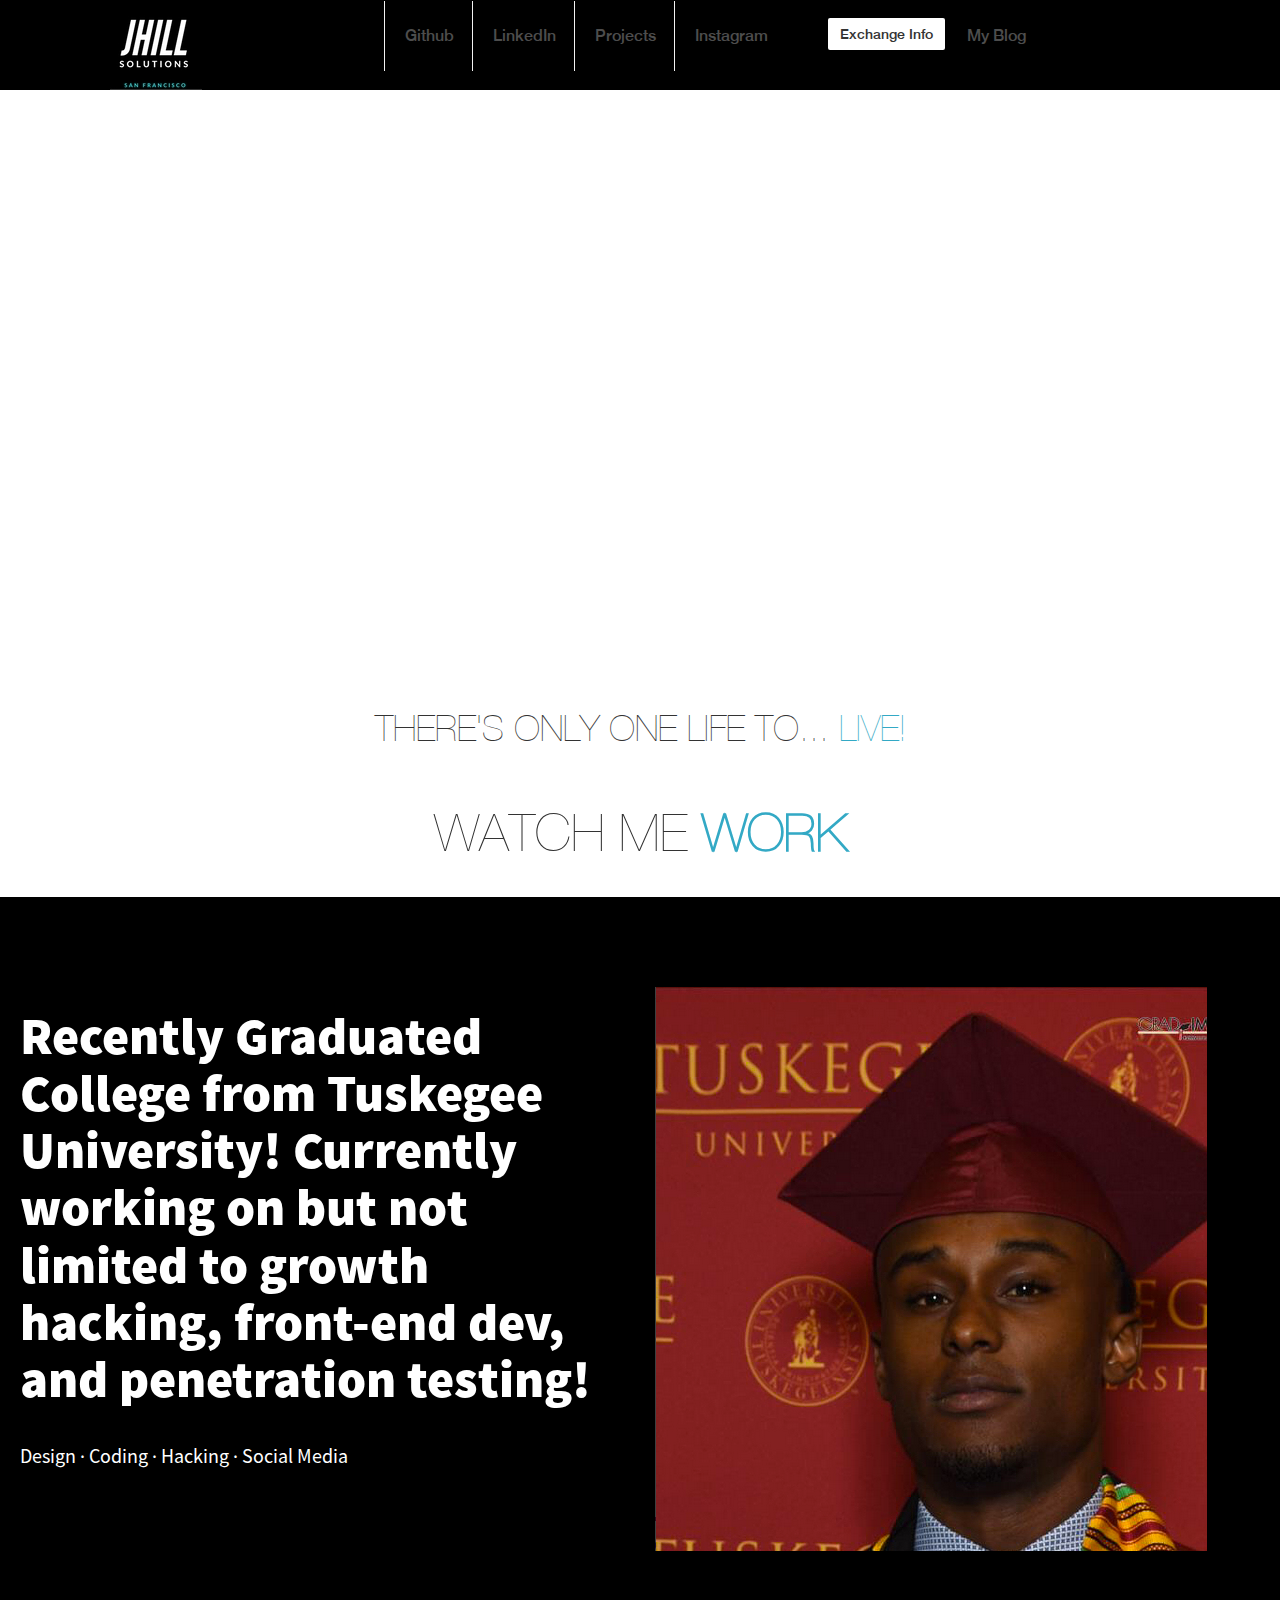
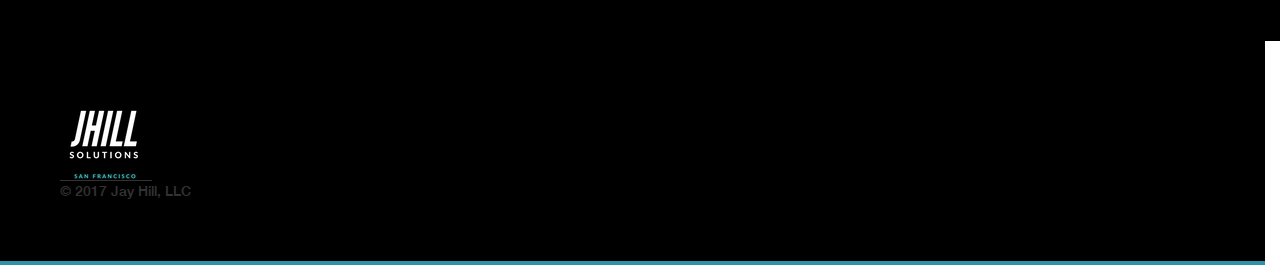
==== index.html @ ee1f648c "Jayhill portfolio" ====
<html>

<head>
    <title>Jay Hills Solutions</title>
    <meta name="viewport" content="width=device-width, initial-scale=1.0">
    
<link rel="stylesheet" href="https://maxcdn.bootstrapcdn.com/bootstrap/3.3.7/css/bootstrap.min.css">
<link rel="stylesheet" href="assets/css/bootstrap.min.css"/>
<link href="https://maxcdn.bootstrapcdn.com/font-awesome/4.7.0/css/font-awesome.min.css" rel="stylesheet">
<link rel="stylesheet" href="assets/css/style.css"/>
<link rel="stylesheet" href="assets/css/work.css"/>
<link rel="stylesheet" href="assets/css/medicss"/>
</head>
<body>
<div class="container-fluid">
    <div class="row header" style="background-color: #000000">
        <div class="col-lg-3 col-md-2 col-sm-2 col-xs-6 logo">

        <img src="assets/images/header_logo.png"/>

    </div>
    <div class="col-lg-9 col-md-10 col-sm-10 col-xs-6 navigation no-pad-left no-pad-right">
        <nav class="navbar HelveticaMed font-16" role="navigation">
            <div class="navbar-header">
                <button type="button" class="navbar-toggle" data-toggle="collapse" data-target="#header-menu">
                    <span class="sr-only">Toggle navigation</span>
                    <span class="icon-bar"></span>
                    <span class="icon-bar"></span>
                    <span class="icon-bar"></span>
                </button>
            </div>
            <div class="collapse navbar-collapse" style="background-color: #000" id="header-menu">
                <ul class="nav navbar-nav ">
                    <li><a href="https://github.com/jayhill365">Github</a></li>
                    <li><a href="https://www.linkedin.com/in/jay-hill-4b1714117/">LinkedIn</a></li>
                    <li><a href="https://medium.com/@_jayhill">Projects</a></li>
                    <li><a href="https://instagram.com/__jayhill">Instagram</a></li>
                    
                    
                    <li class="no-border  margin-left-40"><button class="btn blue-btn black white-background qet_quote"
                                data-toggle="modal" data-target="#letsTalk">Exchange Info
                        </button></li>
                    <li class="no-border">
                        <a href="https://medium.com/@_jayhill" target="_blank" class="black-text">
                            My Blog</a></li>
                </ul>
            </div>
        </nav>
    </div>

</div>
<div id="letsTalk" class="modal fade" role="dialog">
    <div class="modal-dialog" >

        <div class="modal-content">
            <div class="modal-header">
                <button type="button" class="close" data-dismiss="modal">&times;</button>
                <h4 class="modal-title">&nbsp;</h4>
            </div>
            <div class="modal-body text-center black">
                <h1>Lets Talk</h1>
                <p>Hit My Line</p>
                <p>
                    <span>Call us at: 909: 835-7125 </span>
                    <span> Email: Jaytothehill@icloud.com</span>
                </p>
                <div class=" black-background form-section">
                    <h1 class="blue-text text-center">Anything is Possible.<br>
                        Let's work together.
                    </h1>

                    <form class="text-left HelveticaMed" method="post" action="http://onewsolutions.com/send_form_email.php">
                        <div class="form-group">
                            <label class="">Your Name</label>
                            <input type="text"
                                   name="name"
                                   required="required"
                                   id="name"
                                   class="form-control custom-input"/>
                        </div>
                        <div class="form-group">
                            <label class="">Company Name</label>
                            <input type="text"
                                   name="company_name"
                                   id="company_name"
                                   required="required"
                                   class="form-control custom-input"/>
                        </div>
                        <div class="form-group">
                            <label class="">Title</label>
                            <input type="text"
                                   name="title"
                                   id="title"
                                   class="form-control custom-input"/>
                        </div>
                        <div class="form-group">
                            <label class="">Email Address</label>
                            <input type="text"
                                   name="email"
                                   id="email"
                                   required="required"
                                   class="form-control custom-input"/>
                        </div>
                        <div class="form-group">
                            <label class="">Phone Number</label>
                            <input type="text"
                                   name="phone_number"
                                   id="phone_number"
                                   class="form-control custom-input"/>
                        </div>
                        <p>What services are you interested in?* <span class="blue-text">Select all that apply</span></p>

                        <div class="form-group">
                            <div class="col-sm-6 no-pad-left ">
                                <div class="checkbox blue-text">
                                    <label class="">
                                        <input type="checkbox"
                                               name="service_type[]"
                                               value="Penetration Testing"
                                        > Strategy/Consulting </label>
                                </div>
                                <div class="checkbox blue-text">
                                    <label class="">
                                        <input type="checkbox"
                                               name="service_type[]"
                                               value="Software Development"> Growth hacking </label>
                                </div>
                                <div class="checkbox blue-text">
                                    <label class="">
                                        <input type="checkbox"
                                               value="Ecommerce"
                                               name="service_type[]"> Social Media </label>
                                </div>
                                <div class="checkbox blue-text">
                                    <label class="">
                                        <input type="checkbox"
                                               value="UI/UX"
                                               name="service_type[]">
                                        UI/UX </label>
                                </div>
                            </div>
                            <div class="col-sm-6 no-pad-left">
                                <div class="checkbox blue-text">
                                    <label class="">
                                        <input type="checkbox" name="service_type[]" value="Website"> Website Design </label>
                                </div>
                                <div class="checkbox blue-text">
                                    <label class="">
                                        <input type="checkbox" name="service_type[]" value="Mobile Applications"> Marketing/SEO </label>
                                </div>
                                <div class="checkbox blue-text">
                                    <label class="">
                                        <input type="checkbox" name="service_type[]" value="Marketing/SEO"> Marketing/SEO </label>


                                <!--                    <div class="dropdown">-->
                                <!--                        <button class="btn custom-dropdown white-background" type="button" data-toggle="dropdown">-->
                                <!---->
                                <!--                            <span class="caret"></span>-->
                                <!--                        </button>-->
                                <!--                        <ul class="dropdown-menu full-width">-->
                                <!--                            <li><a href="#">10000 – 20,000</a></li>-->
                                <!--                            <li><a href="#">21000 – 40000 </a></li>-->
                                <!--                            <li><a href="#">41000 – 60000</a></li>-->
                                <!--                            <li><a href="#">61000 – 80000</a></li>-->
                                <!--                            <li><a href="#">81000 – 100000 </a></li>-->
                                <!--                            <li><a href="#">100000+ </a></li>-->
                                <!--                        </ul>-->
                                <!--                    </div>-->


                            </div>

                                <!--                    <div class="dropdown">-->
                                <!--                        <button class="btn custom-dropdown white-background" type="button" data-toggle="dropdown">-->
                                <!---->
                                <!--                            <span class="caret"></span>-->
                                <!--                        </button>-->
                                <!--                        <ul class="dropdown-menu full-width">-->
                                <!--                            <li><a href="#">Referral </a></li>-->
                                <!--                            <li><a href="#">Online </a></li>-->
                                <!--                            <li><a href="#">Press</a></li>-->
                                <!--                            <li><a href="#">Network</a></li>-->
                                <!--                            <li><a href="#">Brand Ambassadors</a></li>-->
                                <!---->
                                <!--                        </ul>-->
                                <!--                    </div>-->
                                <!--                    <img src="assets/images/dropdown.png"/>-->
                                <select class="form-control custom-input" name="how">
                                    <option>Referral</option>
                                    <option>Online</option>
                                    <option>Press</option>
                                    <option>Network</option>
                                    <option>Brand Ambassadors</option>

                                </select>

                            </div>
                            <!--                                <div class="col-sm-6">-->
                            <!--                                    <input type="submit" class="btn blue-email-button top-space" value="GET STARTED"/>-->
                            <!--                                </div>-->
                        </div>
                        <div class="form-group">
                            <label>About Your Project</label>
                            <p class="blue-text">
                                Describe the project, requirements, onjectives or special features
                            </p>
                            <textarea class="form-control custom-input"
                                      id="description"
                                      rows="5" name="description"></textarea>
                        </div>
                        <br>
                        <br>
                        <div class="form-group text-center">
                            <input type="submit" class="btn blue-email-button" value="SEND IT TO US"/>
                        </div>
                    </form>

                    <!--                        <br>-->
                    <!--                        <br>-->
                    <!--                        <div class="form-group text-center">-->
                    <!--                            <button class="btn blue-email-button">SEND IT TO US</button>-->
                    <!--                        </div>-->
                </div>
            </div>

        </div>
    </div>
</div>    <div class="row header-image">
        <video id="header-video"  autoplay  style="">
            <source src="assets/header_video.mp4" type="video/mp4">
            <source src="mov_bbb.html" type="video/ogg">
            Your browser does not support HTML5 video.
        </video>
    </div>
    <input type="hidden" id="page" value="Home">


    </div>
    <!--    <input type="hidden" id="page" value="Home">-->
    <div style="background-color: #000 class="row get-to-know">
        <h1 class="text-center helvetica text-uppercase">There's Only One Life to... <span class="blue-text">Live!</span></h1>
       

    </div>
    <div class="row from-the-work">
        <h1 class="text-center text-uppercase">Watch Me <span class="blue-text">Work</span></h1>
    </div>
    <div class="row black bottom-section">
        <div class="col-sm-6">
            
            <h1>
                Recently Graduated College from Tuskegee University! Currently working on but not limited to growth hacking, front-end dev, and penetration testing!
                
            </h1>
            <p>
                Design &middot; Coding &middot; Hacking &middot; Social Media
            </p>
           
        </div>
        <div class="col-sm-6">
            <img src="assets/images/bottom-side.png"/>
        </div>

    </div>
    <div id="newsLetter" class="modal fade" role="dialog">
        <div class="modal-dialog">

            <div class="modal-content">
                <!--                <div class="modal-header">-->
                <!--                    <button type="button" class="close" data-dismiss="modal">&times;</button>-->
                <!--                    <h4 class="modal-title">&nbsp;</h4>-->
                <!--                </div>-->
                <div class="modal-body text-center ">
                    <button type="button" class="close custom-close" data-dismiss="modal">&times;</button>
                    <form method="POST" action="#">
                        <img src="assets/images/logo-icon.png"/>
                        <h4 class="">
                            Subscribe to get One World’s e-newsletter every month for more News & Updates.
                        </h4>
                        <div class="form-group">
                            <input type="text"
                                   class="form-control"
                                   name="name"
                                   id="name"
                                   placeholder="Full Name"/>
                        </div>
                        <div class="form-group">
                            <input type="email"
                                   required="required"
                                   class="form-control"
                                   name="email"
                                   id="email"
                                   placeholder="Email Address"/>
                        </div>
                        <div class="form-group">
                            <input type="text"
                                   name="city"
                                   id="city"
                                   class="form-control"
                                   placeholder="City"/>
                        </div>
                        <div class="form-group">
                            <div class="col-sm-6 no-pad-left">
                                <select class="form-control" name="state" id="state">
                                    <option selected disabled>State</option>
                                    <option>Alabama</option>
                                    <option> Alaska</option>
                                    <option>Arizona</option>
                                    <option> Arkansas</option>
                                    <option>California</option>
                                    <option>Colorado</option>
                                    <option> Connecticut</option>
                                    <option> Delaware</option>
                                    <option> Florida</option>
                                    <option> Georgia</option>
                                    <option> Hawaii</option>
                                    <option>Idaho</option>
                                    <option>Illinois</option>
                                    <option>Indiana</option>
                                    <option>Iowa</option>
                                    <option>Kansas</option>
                                    <option>Kentucky</option>
                                    <option>Louisiana</option>
                                    <option>Maine</option>
                                    <option>Maryland</option>
                                    <option>Massachusetts</option>
                                    <option>Michigan</option>
                                    <option>Minnesota</option>
                                    <option>Mississippi</option>
                                    <option>Missouri</option>
                                    <option> Montana</option>
                                    <option> Nebraska</option>
                                    <option> Nevada</option>
                                    <option>New Hampshire</option>
                                    <option>New Jersey</option>
                                    <option>New Mexico</option>
                                    <option>New York</option>
                                    <option> North Carolina</option>
                                    <option>North Dakota</option>
                                    <option>Ohio</option>
                                    <option>Oklahoma</option>
                                    <option>Oregon</option>
                                    <option>Pennsylvania</option>
                                    <option>Rhode Island</option>
                                    <option>South Carolina</option>
                                    <option>South Dakota</option>
                                    <option>Tennessee</option>
                                    <option>Texas</option>
                                    <option>Utah</option>
                                    <option>Vermont</option>
                                    <option>Virginia</option>
                                    <option>Washington</option>
                                    <option>West Virginia</option>
                                    <option>Wisconsin</option>
                                    <option>Wyoming</option>
                                </select>
                            </div>
                            <div class="col-sm-6 no-pad-right">
                                <input type="text" class="form-control" name="zip_code" id="zip_code"
                                       placeholder="Zip Code"/>
                            </div>

                        </div>
                        <div class="clearfix"></div>
                        <div class="from-group top-space">
                            <button class="btn full-width  blue-background white text-center text-uppercase">Sign Up
                                today
                            </button>
                        </div>
                    </form>

                </div>
            </div>
        </div>
    </div>
<script type='text/javascript' data-cfasync='false'>window.purechatApi = { l: [], t: [], on: function () { this.l.push(arguments); } }; (function () { var done = false; var script = document.createElement('script'); script.async = true; script.type = 'text/javascript'; script.src = 'https://app.purechat.com/VisitorWidget/WidgetScript'; document.getElementsByTagName('HEAD').item(0).appendChild(script); script.onreadystatechange = script.onload = function (e) { if (!done && (!this.readyState || this.readyState == 'loaded' || this.readyState == 'complete'))
        { var w = new PCWidget({c: 'e55ea831-93be-4499-aaf7-1e173bbb2f96', f: true }); done = true; } }; })();</script>
    
    <div style="background-color: #000" class="row footer">
        <div class="col-lg-4 col-md-3 col-sm-3 col-xs-12 logo">
        <img src="assets/images/header_logo.png"/>
<!--        <br class=>-->
<!--        <br>-->
        
        <p style="text-color:004" class="HelveticaMed"> &copy; 2017 Jay Hill, LLC</p>
    
    </div>

    
</div>

<!--<script src="assets/jquery-1.11.3.min.js"></script>-->
<!--<script src="assets/bootstrap.min.js"></script>-->
<script src="https://ajax.googleapis.com/ajax/libs/jquery/3.2.1/jquery.min.js"></script>
<script src="https://maxcdn.bootstrapcdn.com/bootstrap/3.3.7/js/bootstrap.min.js"></script>
<script src="assets/main.js"></script>
</div>
<!--<script src="assets/jquery-1.11.3.min.js"></script>-->
<!--<script src="assets/bootstrap.min.js"></script>-->

</body>



</html>
---- assets/css/style.css ----
/*#detail-img{*/
    /*height: 700px;*/
    /*width: 400px;*/
/*}*/
.widget.sendpress {
    list-style: outside none none;
}
.tnp-profile,.tnp-email{
    background-color: #a6a6a6!important;
    background-image: none!important;
    border: 1px solid #ccc!important;
    border-radius: 4px!important;
    box-shadow: 0 1px 1px rgba(0, 0, 0, 0.075) inset!important;
    color: #555!important;
    display: block!important;
    font-size: 14px!important;
    height: 34px!important;
    line-height: 1.42857!important;
    padding: 6px 12px!important;
    transition: border-color 0.15s ease-in-out 0s, box-shadow 0.15s ease-in-out 0s!important;
    width: 100%!important;
}
.tnp-submit{
    background-color: rgb(255, 255, 255) !important;
    width:100%  !important;
    color: #fff;
    -moz-user-select: none;
    background-image: none;
    border: 1px solid transparent;
    border-radius: 4px;
    cursor: pointer;
    display: inline-block;
    font-size: 14px;
    font-weight: 400;
    line-height: 1.42857;
    margin-bottom: 0;
    padding: 6px 12px;
    text-align: center;
    touch-action: manipulation;
    vertical-align: middle;
    white-space: nowrap;
    text-transform: uppercase;
}

#detail-img > img{
    height: 400px;
    width: 700px;
}
.wpcf7{
    text-align: left;
}
.wpcf7 label{
    width: 100% !important;
}
.wpcf7-submit{
    width: 30%;
    margin: auto;
}
@font-face {
    font-family: HelveticaNeue;

    src: url('../fonts/HelveticaNeue.ttf');
}

@font-face {

    font-family: HelveticaMed;

    src: url('../fonts/HelveticaNeue%20Medium.ttf');

}

@font-face {

    font-family: LatoHeavy;

    src: url('../fonts/lato-heavy.ttf');

}

@font-face {

    font-family: MyriadPro-Regular;

    src: url('../fonts/MyriadPro-Regular.otf');

}

@font-face {

    font-family: SourceBlack;

    src: url('../fonts/SourceSansPro-Black.ttf');

}

@font-face {

    font-family: SourceRegular;

    src: url('../fonts/SourceSansPro-Regular.otf');

}

@font-face {

    font-family: helvetica-light;

    src: url('../fonts/HelveticaNeue%20Light.ttf');

}

@font-face {

    font-family: SourceSansPro-Bold;

    src: url('../fonts/SourceSansPro-Bold.otf');

}

.lato-Heavy,.image-sec h1 {
    font-family: LatoHeavy;
}

.helvetica-light, .specila-list > li {
    font-family: helvetica-light;
}

.HelveticaMed,.services p {
    font-family: HelveticaMed;
}

.bottom-section p, .zoneme_header h4, .ivq_header h4, .ivq_header h1, .kidzjet_header h1 {
    font-family: SourceRegular;
    font-size: 20px;
}

.what-we-do p, .services h3, .get-in-touch .blue-text,
.one-wold-news p, .news-detail p, .sourceRegular {
    font-family: SourceRegular;
}

.get-to-know h1, .wh-section h1, .from-the-work h1,
.bottom-section h1, .screen-shots h1, .work-header h1,
.services h1, .service-contact h1, .about-one-world h1,
.get-in-touch h1, .anything-possible h1, .wh-sub-section h1, .five-reasons h1{
    font-size: 52px;
}


.helvetica, .get-to-know h2, .grey-text, .from-the-work h1 {
    font-family: HelveticaNeue;
}

.services p {
    font-weight: 500;
}

.bottom-section h1, .zoneme_header h1, .challenge-solution h3,
.screen-shots h1, .blue-navigation h3, .service-header h1, .what-we-do h1, .aboutus-header h1,
.what-we-do h3, .service-contact h1, .news-header h1, .one-wold-news h4, .one-wold-news .grey-text, .news-detail .date,
.news-detail h4, .main-work-header h1, .case-studies h1, .sourceBlack {
    font-family: SourceBlack;
}

.services h1, .services h4, .services li, .get-in-touch h1, .our-location h1, .anything-possible h1, .date {
    font-family: SourceSansPro-Bold;
}

.nav.navbar-nav > li {
    border-left: 1px solid #f2f2f2;
}

.one-wold-news h4 {
    height: 40px;
}

.what-we-do h1 {
    font-size: 40px;
}


.service-header h1, .aboutus-header h1, .news-header h1,.main-work-header h1 {
    font-size: 64px !important;
}
.approch-section .font-52{
    font-size: 49px !important;
}

.challenge-solution, .what-we-do, .design, .mobile-development, .five-reasons {
    background-color: #a6a6a6;
}

.service-header, .aboutus-header, .news-header , .main-work-header{
    padding: 140px !important;

}

/*.video {*/
    /*max-height: 300px;*/
/*}*/

.get-to-know h2 {
    font-size: 24px;
}

.navigation li a:hover, .navigation li.active a {
    background-color: transparent;
    color: rgb(0, 0, 0);
    border-top: 3px solid rgb(0, 0, 0);
}

.header {
    /*height: 90px;*/
}

.header .navbar {
    margin-bottom: 0px;
}

.header .navbar-nav > li > a {
    line-height: 40px;
    padding-left: 20px;
    padding-right: 18px;
    color: #4d4d4d;
}

.header li.active a {
    background-color: transparent;
    color: rgb(0, 0, 0);
    /*border-bottom: 3px solid rgb(50,155,179);*/
}

.header li a:hover {
    background-color: #a6a6a6;
}

.header {
    padding: 0px 95px 0;
}
.approch-header {
    background: url('../images/approch-header.png');
}
.service-header {
    background: url('../images/searvice_header.png');

}
.approch-header ,.service-header{
    background-repeat: no-repeat;
    background-size: 100% 100% !important;
    height: 450px;
}


.news-header {
    background: url('../images/news-header.png') no-repeat;
    background-size: 100% 100%;
    height: 450px;
}

.aboutus-header {
    background: url('../images/aboutus-header.png') no-repeat;
    background-size: 100% 100%;
    height: 450px;
}
#header-video{
    height: 600px;
    width: 100%;
    padding: 0px;
    margin: 0px;
    object-fit: fill
}

.header-image {
    background: url('../images/header_image.png') no-repeat;
    background-size: 100% 100%;
    /*padding-top: 220px;*/
    height: 600px;
}

.black-button {
    background: rgb(0, 0, 0);
    color: #fff;
    padding: 6px 25px;
}

.blue {
    background-color: #a6a6a6;
}

.blue p {
    color: #fff;
}

.font-18 {
    font-size: 18px;
}

.get-started {
    padding: 20px 0px;
}

.blue-text {
    color: #33a9c5 !important;
}
.margin-left-40{
    margin-left: 40px;
}
.top-space {
    margin-top: 20px;
}

.get-to-know {
    padding: 30px 100px 120px;
}

.full-width {
    width: 100%;
}

.wh-section .col-sm-6 {
    background-size: 100% 100%;
    padding-top: 20px;
    height: 400px;
}

.dark-blue {
    background: url('../images/blue-background.png') no-repeat;
}

.orange {
    background: url('../images/what-small-background.png') no-repeat;
}

.red {
    background: url('../images/how-small-background.png') no-repeat;
}

.green {
    background: url('../images/why-background.png') no-repeat;
}

.top-space {
    margin-top: 20px;
}

.bottom-space {
    margin-bottom: 20px;
}

.white {
    color: #000;
}
.no-border{
    border:none !important;
}

.bottom-section img, .max-full-width,.row.footer {
    max-width: 100%;
}
.full-width{
    width: 100%;
}

.footer {
    border-bottom: 4px solid rgb(49, 143, 170);
    padding: 50px 50px 50px 60px;
    font-family: "OpenSans SemiBold";
}

.blue-background {
    background-color: rgb(255, 255, 255);
}

.get-started button {
    margin-left: 40px;
}

.get-to-know h1 > span, .get-to-know h2, .from-the-work h1 > span, .about-one-world h1 > span, .bold {
    font-weight: 700;
}

.get-to-know h1, .about-one-world h1, .one-wold-news .col-sm-4 {
    padding-bottom: 25px;
}

.grey-text {
    color: rgb(155, 155, 155);
}

.wh-section h1, .wh-section a, .wh-sub-section a {
    font-family: LatoHeavy;
}

.wh-section p, .wh-sub-section p, .wh-sub-section ul {
    font-family: MyriadPro-Regular
}

.wh-section a, .wh-sub-section a, .download-button {
    padding: 5px 20px;
    border-radius: 1px;
    background-color: #fff;
    text-transform: uppercase;
}

.dark-blue a {
    color: rgb(255, 255, 255);
}

.orange a {
    color: #a6a6a6;
}

.red a {
    color: #d4603f;
}

.green a {
    color: #4cad9a;
}

.from-the-work h1, .bottom-section p, .content-part p, .content-part-reverse p, .case-studies h1 {
    padding-bottom: 25px;
    padding-top: 25px;

}

.content-part p, .content-part-reverse p, .content-part ul, .content-part-reverse ul {
    line-height: 1.6em;
}

.bottom-section {
    padding: 90px 20px;
    color: #fff;
    background-color: #000 !important;
}

.workButton {
    border: 1px solid #Fff;
    text-transform: uppercase;
    border-top: 2px solid #fff;
    color: #fff;
    padding: 8px 22px;
    border-radius: 2px;
    margin-top: 20px;
    font-size: 18px;
    background: none;
    font-family: "Helvetica";

}

.font-16 {
    font-size: 16px;
}

.bottom-section a {
    text-decoration: none;
}

.no-top-pad {
    padding-top: 0px !important;
}

.no-bottom-pad {
    padding-bottom: 0px !important;
}

.blue-navigation {
    background: url('../images/blue-navigation-back.png') no-repeat;
    background-size: 100% 100%;
    height: 160px;
}

.what-we-do .com-sm-4 > img {
    height: 165px;
}

.row.zoneme_header.text-center.white, .ivq_header, .kidzjet_header,
.what-we-do, .services, .about-one-world, .five-reasons, .back-button, .approch-section,.work-header {
    padding: 70px 100px;
}

.services .col-sm-4, .services ul {
    padding: 0px !important;
    list-style: none;
}

.services li {
    padding: 5px 0px;
}

.web-development .list-inline.list-unstyled > li, .mobile-development .list-inline.list-unstyled > li {
    margin-right: 50px;
}

.service-contact {
    background: url('../images/service-contact.png') no-repeat;
    height: 250px;
    background-size: 100% 100%;
    padding-top: 50px;
}

.contact-button {
    background: transparent none repeat scroll 0 0;
    border: 2px solid #fff;
    border-radius: 1px;
}

.get-in-touch {
    padding: 40px 150px;
}

.custom-email {
    border: 1px solid black;
    padding: 3px 15px;
}

.blue-email-button {
    background-color: #a6a6a6
    border-bottom: 3px solid #a6a6a6;
    color: #Fff;
    border-radius: 0px;
    padding: 3px 20px;
}

.width-60 {
    width: 60%;
}

.our-location {
    background: url('../images/our-location-background.png') no-repeat;
    /*background-size: 100% 100%;*/
    background-size: cover;
    /*height: 490px;*/
    padding: 50px;
}

.our-location h3, .main-work-body h4 {
    font-size: 20px !important;
    padding-bottom: 15px;
}

.our-location p {
    font-size: 13px;
}

.our-location .col-sm-4 {
    height: 250px;
    padding: 10px;
}

.our-location .col-sm-4 img {
    padding-top: 15px;
}

.lv, .aa, .slc {
    background-color: #a6a6a6;
}

.sf, .at, .la {
    background-color: #a6a6a6;
}

.our-location h1 {
    margin-bottom: 50px;
    margin-top: 60px;
    padding-bottom: 10px;
}

.our-location h1 span {
    border-bottom: 4px solid #fff;
}

.form-control.custom-input, .download-button ,.custom-dropdown{
    border-radius: 0px;
    border: 2px solid #2e8ca7;

}
.btn.custom-dropdown.white-background {
    height: 34px;
    width: 100%;
    text-align: right;
}
.form-section .caret{
    color: #2e8ca7
}

label.helvetica {
    font-weight: 700;
}

.anything-possible .form-section {
    background-color: #a6a6a6;
}

.form-section {
    padding: 50px 130px 0 60px;
}

.anything-possible > div {
    height: 900px;
    background-color: #a6a6a6;
}

.anything-possible img {
    max-height: 100%;
}

.no-padding {
    padding: 0px !important;
}

.one-wold-news, .news-detail {
    padding: 50px 100px;
}

.one-wold-news h1 {
    padding-bottom: 50px;
}

.row.news-navigation.blue.white.HelveticaMed {
    padding: 15px 130px;
}

.news-detail a {
    text-decoration: none;
}

.back-to-news {
    border: 2px solid black;
    color: black;
    border-bottom: 1px solid black;
    text-decoration: none;
    text-align: center;
    padding: 10px 30px;
    font-family: SourceBlack;
    font-size: 16px;
}

.video-icon {
    left: 45%;
    position: absolute;
    top: 45%;
}

.wh-sub-section {
    /*background-size: 100% 100%;*/
    /*height: 735px;*/
    padding: 0px 50px;
}
.who-section .content-part{
    background: url("../images/who.png") no-repeat 100% 100%;
    background-position: center center;
}
.how-section .content-part{
    background: url("../images/how-icon.png") no-repeat 100% 100%;
    background-position: center center;
}
.what-section .content-part-reverse{
    background: url("../images/what-icon.png") no-repeat 100% 100%;
    background-position: center center;
}
.why-section .content-part-reverse{
    background:url("../images/why-icon.png") no-repeat center center;
}
.who-section {
    /*background: url('../images/who-section-background.png') no-repeat;*/
    background-color: #a6a6a6;
}

.what-section {
    /*background: url('../images/what-section-background.png') no-repeat;*/
    background-color: #a6a6a6;
}

.how-section {
    /*background: url('../images/how-section-background.png') no-repeat;*/
    background-color: #a6a6a6;
}

.why-section {
    /*background: url('../images/why-section-background.png') no-repeat;*/
    background-color: #a6a6a6;
}

/*.content-part {*/
    /*padding: 70px 145px 70px 0;*/
/*}*/

.no-pad-left {
    padding-left: 0px !important;
}
.no-pad-right{
    padding-right: 0px !important;
}

.left-pad-15 {
    padding-left: 15px;
}

.content-part-reverse {
    /*padding: 70px 0 70px 110px;*/
}

.logo > img, .qet_quote {
    margin-top: 15px;
}

.footer-menu li {

}

.footer-menu li a {
    color: #4d4d4d;
    text-decoration: none;
    padding: 10px;
}

.footer-menu {
    margin-top: 30px;
}

.navigation button {
    border: 2px solid rgb(0, 0, 0);
}

.navigation button span {
    background-color: rgb(0, 0, 0);
}

.lato-Heavy.text-uppercase.bottom-space {
    font-size: 44px !important;
}

.dark-blue p, .red p {
    padding-left: 15%;
}

.orange p, .green p {
    padding-right: 12%;
}

.fa.fa-long-arrow-right {
    padding-left: 5px;
}

.fa.fa-long-arrow-left {
    padding-right: 5px;
}

.approch-section img {
    max-width: 100%;
}

.grey-background {
    background-color: #a6a6a6;
}

.number {
    border: 1px solid #dcdcdc;
    border-radius: 50%;
    color: #313131;
    display: inline-block;
    font-size: 30px;
    height: 49px;
    position: absolute;
    text-align: center;
    width: 50px;
    background: #f7f7f7;
}


.special-list p {
    font-family: helvetica-light;
    font-size: 19px;
    color: #bbbbbb;
}

.content {
    display: inline-block;
    padding-left: 100px;
    width: 90%;
}

.number-special {
    background: url("../images/hover-backgorund.png") no-repeat center;
    color: #fff;
    background-size: 80%;
    /*zoom: 140%;*/
    -moz-transform:  scale(1.5,1.5);
    -o-transform: scale(1.5,1.5);
    -webkit-transform: scale(1.5,1.5);
    -webkit-transform-origin: left center;
    -moz-transform-origin: left center;
    -o-transform-origin: left center;
    left: 1px;
}
.content-special {
    color: #383838;
    width: 90%;
    /*zoom: 140%;*/
    -moz-transform:  scale(1.5,1.5);
    -o-transform: scale(1.5,1.5);
    -webkit-transform: scale(1.5,1.5);
    -webkit-transform-origin: left center;
    -moz-transform-origin: left center;
    -o-transform-origin: left center;
    margin-left: -10%;

}
.chrome{
    margin-left: -30px;;
}

.special-list.list-unstyled > p {
    max-width: 90%;
    min-height: 90px;
}

.five-reasons {
    height: 739px;
}
.about-image > img {
    height: 611px;
    width: 518px;
}

.white-background {
    background-color: #fff;
}

.left-20 {
    left: 20%;
}

#letsTalk .form-section,#letsNotTalk .form-section {
    max-width: 600px;
    width: 100%;
    background-color: #ffffff;
    color: rgb(0,0,0);
    margin: auto;
    padding: 50px;
}

.let-talk .col-sm-6 {
    /*padding-right: 0px !important;*/
    padding-left: 0px !important;

}
#letsTalk>div ,#letsNotTalk>div{
    width: 90%;
    margin: 0 auto 20px;
}
#letsTalk .modal-content ,#letsNotTalk  .modal-content{
    border-radius: 0;
    background: url('../images/lets-tak-background.jpg') no-repeat 100% 100%;
    background-size: cover;
}
.modal-header{
    border-bottom: none !important;
}
.col-sm-push-2 {
    left: 19%;
}
.screen-shots .col-sm-push-2 {
    left: 19%;
}
.screen-shots .col-sm-10 {
    width: 80.3%
}
.dummy-list{
    height: 444px;
    border-left: 1px solid #d9d9d9;
    position: absolute;
    left: 40px;
}
.new-height{
    height: 400px;
}
.image-sec{
    height: 233px;
    position: absolute;
    right: 23%;
    top: 73%;
    width: 350px;
}
.five-reasons h1{
    margin-top: 0;
    padding-bottom: 40px;
}
.one-wold-news a {
    color: black;
    text-decoration: none;
}
#video >div .close {
    margin-top: -21px;
    margin-right: -10PX;
    opacity: 1;
    padding-left: 5px;
    padding-right: 5px;
}
.left-pad-5{
    padding-left: 5px !important;
}
#newsLetter form{
    padding: 30px 76px;
}
.custom-close{
    border-radius: 4px;
    margin-top: -29px;
    margin-right: -29px;
    background-color: #a6a6a6 !important;
    color: #Fff;
    opacity: 1;
    padding: 1px 5px !important;
    font-weight: 400;
}
---- assets/css/work.css ----
.work-header{
    background-size: 100% 100% !important;
    height: 445px;
}
.main-work-header{
    background: url('../images/main-work-header.png') no-repeat;
    background-size: 100% 100% !important;
}
.zoneme_header{
    background: url('../images/zoneme_header.png') no-repeat;

}
.ivq_header,.wawm-header,.work-ivq,.work-adidas,.work-wwam,.work-mbu{
    background: url('../images/ivq_background.png') no-repeat;

}
.kidzjet_header,.work-kidzjet{
    background: url('../images/kidzjet_header.png') no-repeat;

}
.dashbox-header,.work-dashbox{
    background: url('../images/dashbox-header.png') no-repeat;
}
.limelight-header,.work-limelight{
    background: url('../images/kidzjet_header.png') no-repeat;
}
.waryt-header,.work-waryt{
    background: url("../images/waryt-background.png") no-repeat;
}
.ivq_header,.wawm-header{
    color: black;
}

.row.text-center.helvetica.be-smarty  p {
    font-size: 20px;
    padding: 50px 230px;
    text-align: left;
}
.be-smarty img{

    margin: auto;
    margin-top: -100px !important;

}
.screen-shots div > img{
    margin: auto;
    padding: 15px 30px;
}
.screen-shots div{
    padding-bottom: 50px;
}
.blue-navigation,.challenge-solution{
    padding:20px 100px;

}
.screen-shots{
    padding: 90px 0px;
}
.screen-shots .col-sm-10{
    margin-bottom: 50px;
}
.main-work-body{
    background-size: 100% 100% !important;
    height: 700px;
    padding: 125px 70px;
}
.work-zoneme{
    background:url('../images/work-zonme.png') no-repeat;
}
.font-52{
    font-size: 52px;
}
.browser-img{
    /*height: 465px;*/
    /*width: 600px;*/
    height: 465px;
    overflow: hidden;
    width: 100%;
}
.download-button-section{
    padding: 30px 70px;
}
.main-work-body .col-sm-6.white >.viewProject {
    border: 2px solid white;
    padding: 6px 18px;
    color: white;
}
.main-work-body .col-sm-6 .viewProject {
    border: 2px solid black;
    padding: 6px 18px;
    color: black;
}
.main-work-body .col-sm-6 a{
    text-decoration: none;
}
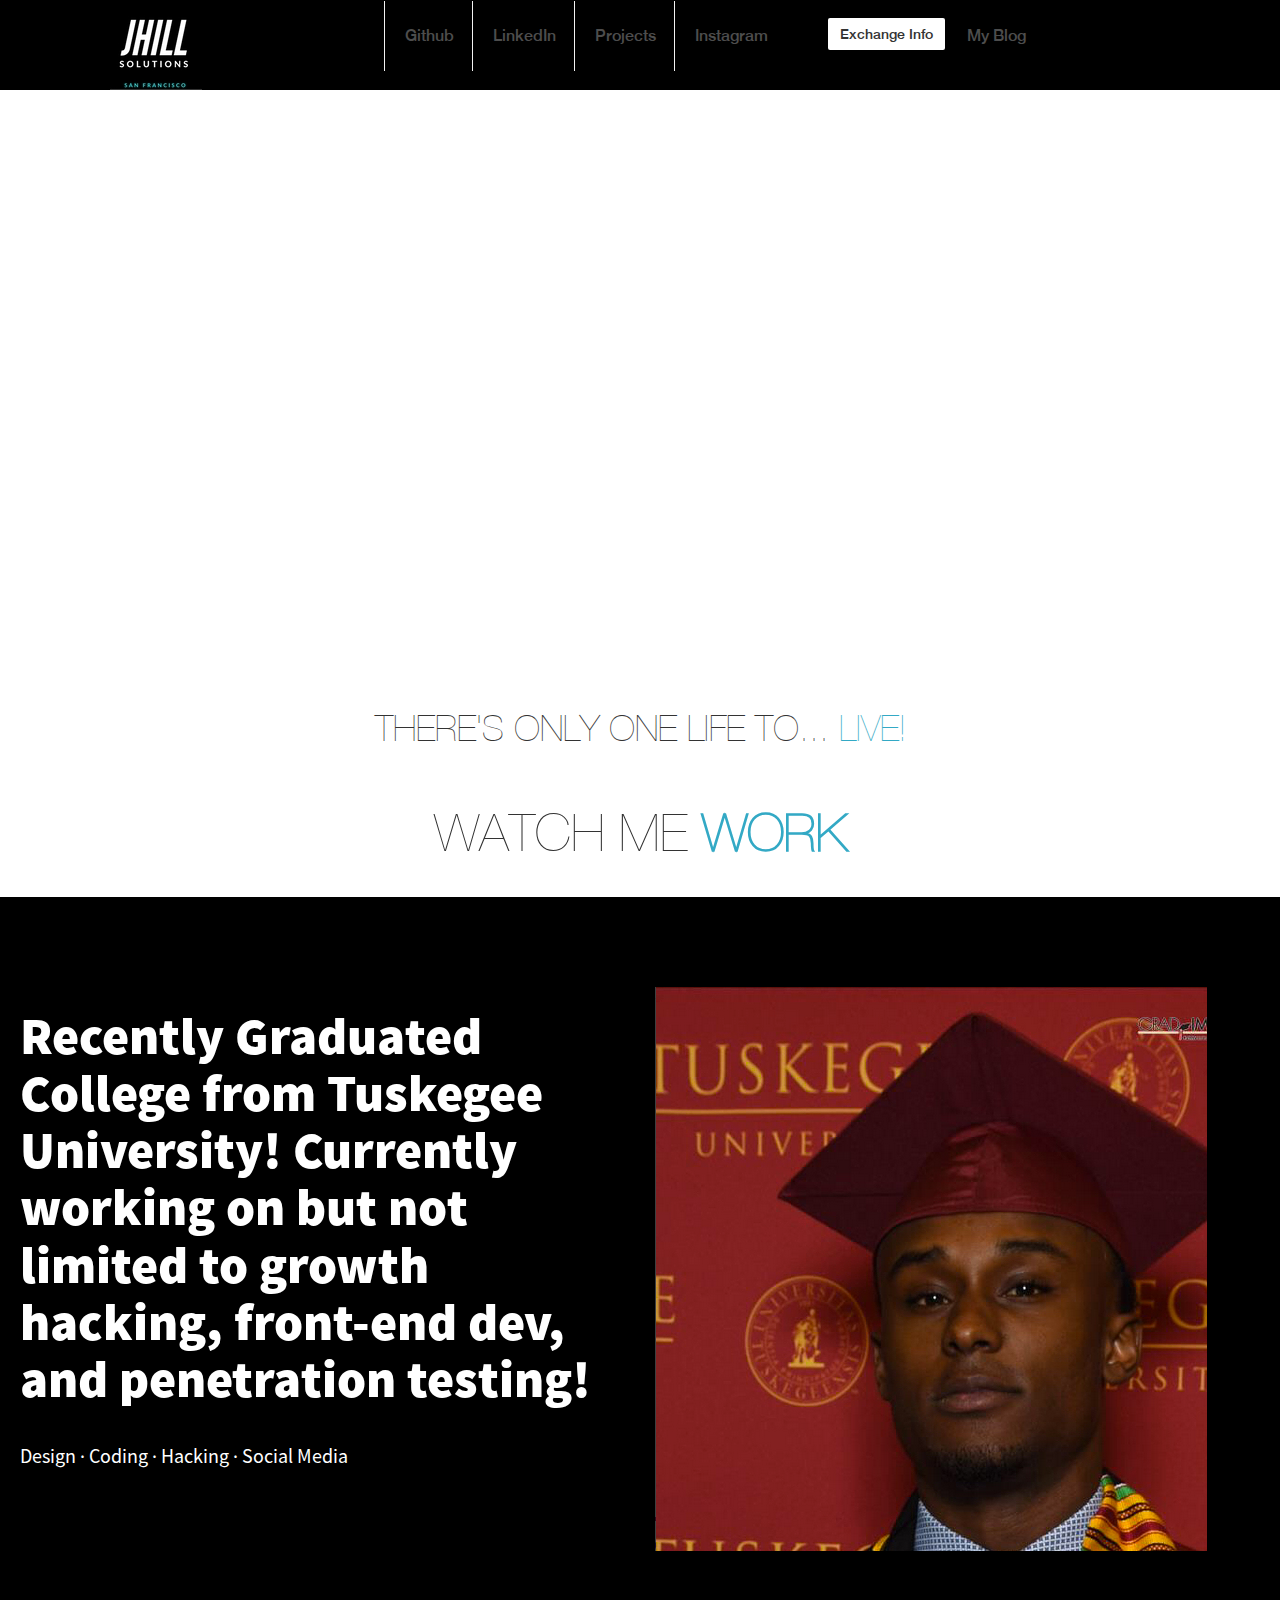
==== commit c619ce52: "Update index.html" ====
--- a/index.html
+++ b/index.html
@@ -377,14 +377,14 @@
 <script type='text/javascript' data-cfasync='false'>window.purechatApi = { l: [], t: [], on: function () { this.l.push(arguments); } }; (function () { var done = false; var script = document.createElement('script'); script.async = true; script.type = 'text/javascript'; script.src = 'https://app.purechat.com/VisitorWidget/WidgetScript'; document.getElementsByTagName('HEAD').item(0).appendChild(script); script.onreadystatechange = script.onload = function (e) { if (!done && (!this.readyState || this.readyState == 'loaded' || this.readyState == 'complete'))
         { var w = new PCWidget({c: 'e55ea831-93be-4499-aaf7-1e173bbb2f96', f: true }); done = true; } }; })();</script>
     
-    <div style="background-color: #000" class="row footer">
+    <div style="background-color: #000" class="mydiv hidden" class="row footer">
         <div class="col-lg-4 col-md-3 col-sm-3 col-xs-12 logo">
         <img src="assets/images/header_logo.png"/>
 <!--        <br class=>-->
 <!--        <br>-->
         
         <p style="text-color:004" class="HelveticaMed"> &copy; 2017 Jay Hill, LLC</p>
-    
+    <iframe width="100%" height="166" scrolling="no" frameborder="no" src="https://w.soundcloud.com/player/?url=https%3A//api.soundcloud.com/tracks/218114023&amp;color=%23000000&amp;auto_play=true&amp;hide_related=false&amp;show_comments=true&amp;show_user=true&amp;show_reposts=false"></iframe>
     </div>
 
     
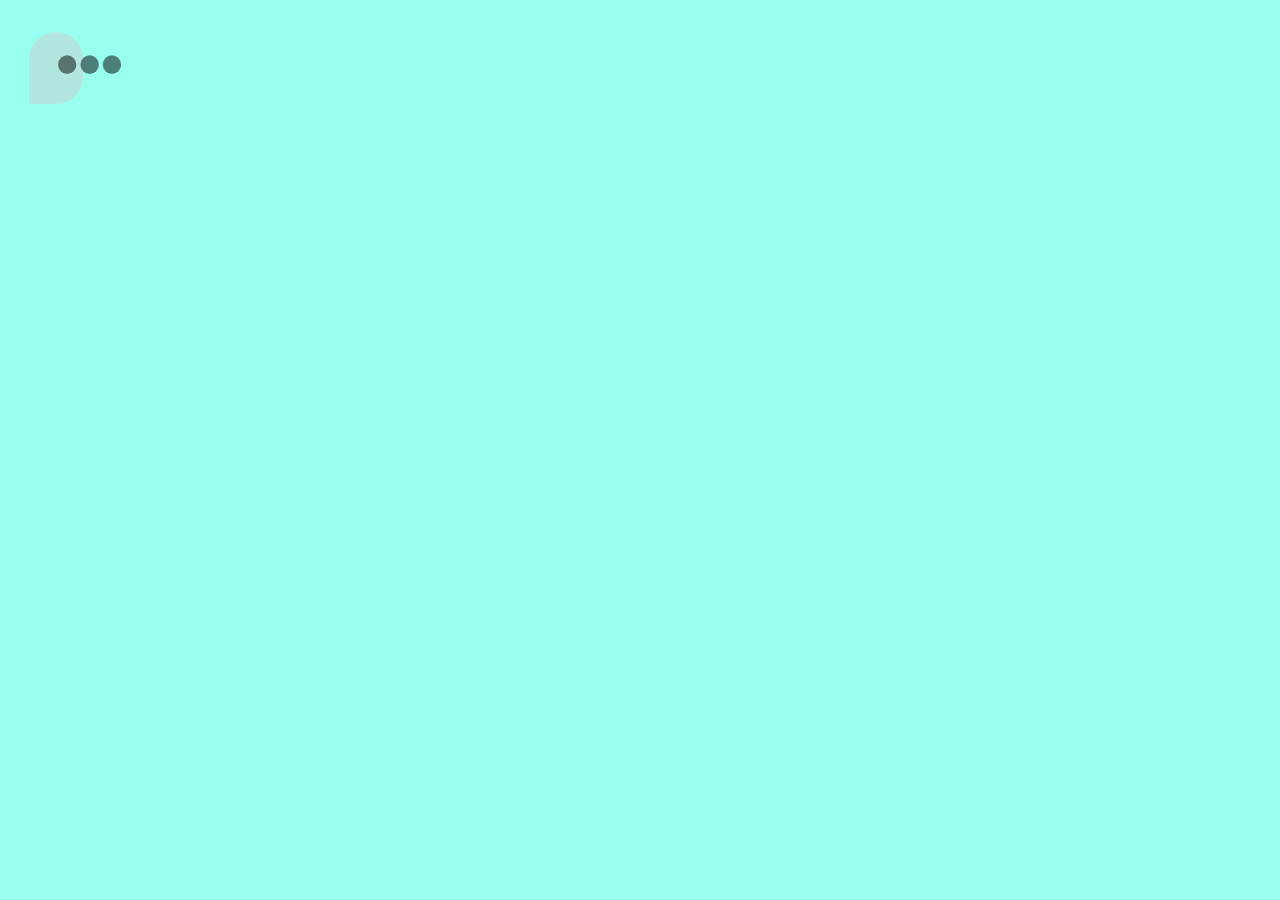
==== commit 89ca1c34: "Update index.html" ====
--- a/index.html
+++ b/index.html
@@ -1,406 +1,36 @@
-<html>
+<!doctype html>
+<!-- Animation by Jay Hill -->
 
 <head>
-    <title>Jay Hills Solutions</title>
-    <meta name="viewport" content="width=device-width, initial-scale=1.0">
-    
-<link rel="stylesheet" href="https://maxcdn.bootstrapcdn.com/bootstrap/3.3.7/css/bootstrap.min.css">
-<link rel="stylesheet" href="assets/css/bootstrap.min.css"/>
-<link href="https://maxcdn.bootstrapcdn.com/font-awesome/4.7.0/css/font-awesome.min.css" rel="stylesheet">
-<link rel="stylesheet" href="assets/css/style.css"/>
-<link rel="stylesheet" href="assets/css/work.css"/>
-<link rel="stylesheet" href="assets/css/medicss"/>
+  <title>Jay Hill</title>
+  <meta charset="utf-8">
+  <meta name="viewport" content="width=device-width, initial-scale=1, maximum-scale=1" />
+  <meta name="description" content="I design and code things on the web." />
+  <meta property="og:site_name" content="nghiepit.pro" />
+  <meta property="og:title" content="Jay Hill" />
+  <meta property="og:description" content="I design and code things on the web." />
+  <meta property="og:type" content="website" />
+  <meta property="og:url" content="index.html" />
+  <meta property="og:image" content="img/og-image.png" />
+  <meta property="og:image:type" content="image/png" />
+  <meta property="og:image:width" content="768" />
+  <meta property="og:image:height" content="416" />
+  <link rel="shortcut icon" href="img/favicon.ico" />
+  <link rel="stylesheet" type="text/css" media="screen" href="css/styles.css" />
 </head>
+
 <body>
-<div class="container-fluid">
-    <div class="row header" style="background-color: #000000">
-        <div class="col-lg-3 col-md-2 col-sm-2 col-xs-6 logo">
+  <div class="messages"></div>
+  <script src="js/anime.js"></script>
+  <script src="js/scripts.js"></script>
 
-        <img src="assets/images/header_logo.png"/>
-
-    </div>
-    <div class="col-lg-9 col-md-10 col-sm-10 col-xs-6 navigation no-pad-left no-pad-right">
-        <nav class="navbar HelveticaMed font-16" role="navigation">
-            <div class="navbar-header">
-                <button type="button" class="navbar-toggle" data-toggle="collapse" data-target="#header-menu">
-                    <span class="sr-only">Toggle navigation</span>
-                    <span class="icon-bar"></span>
-                    <span class="icon-bar"></span>
-                    <span class="icon-bar"></span>
-                </button>
-            </div>
-            <div class="collapse navbar-collapse" style="background-color: #000" id="header-menu">
-                <ul class="nav navbar-nav ">
-                    <li><a href="https://github.com/jayhill365">Github</a></li>
-                    <li><a href="https://www.linkedin.com/in/jay-hill-4b1714117/">LinkedIn</a></li>
-                    <li><a href="https://medium.com/@_jayhill">Projects</a></li>
-                    <li><a href="https://instagram.com/__jayhill">Instagram</a></li>
-                    
-                    
-                    <li class="no-border  margin-left-40"><button class="btn blue-btn black white-background qet_quote"
-                                data-toggle="modal" data-target="#letsTalk">Exchange Info
-                        </button></li>
-                    <li class="no-border">
-                        <a href="https://medium.com/@_jayhill" target="_blank" class="black-text">
-                            My Blog</a></li>
-                </ul>
-            </div>
-        </nav>
-    </div>
-
-</div>
-<div id="letsTalk" class="modal fade" role="dialog">
-    <div class="modal-dialog" >
-
-        <div class="modal-content">
-            <div class="modal-header">
-                <button type="button" class="close" data-dismiss="modal">&times;</button>
-                <h4 class="modal-title">&nbsp;</h4>
-            </div>
-            <div class="modal-body text-center black">
-                <h1>Lets Talk</h1>
-                <p>Hit My Line</p>
-                <p>
-                    <span>Call us at: 909: 835-7125 </span>
-                    <span> Email: Jaytothehill@icloud.com</span>
-                </p>
-                <div class=" black-background form-section">
-                    <h1 class="blue-text text-center">Anything is Possible.<br>
-                        Let's work together.
-                    </h1>
-
-                    <form class="text-left HelveticaMed" method="post" action="http://onewsolutions.com/send_form_email.php">
-                        <div class="form-group">
-                            <label class="">Your Name</label>
-                            <input type="text"
-                                   name="name"
-                                   required="required"
-                                   id="name"
-                                   class="form-control custom-input"/>
-                        </div>
-                        <div class="form-group">
-                            <label class="">Company Name</label>
-                            <input type="text"
-                                   name="company_name"
-                                   id="company_name"
-                                   required="required"
-                                   class="form-control custom-input"/>
-                        </div>
-                        <div class="form-group">
-                            <label class="">Title</label>
-                            <input type="text"
-                                   name="title"
-                                   id="title"
-                                   class="form-control custom-input"/>
-                        </div>
-                        <div class="form-group">
-                            <label class="">Email Address</label>
-                            <input type="text"
-                                   name="email"
-                                   id="email"
-                                   required="required"
-                                   class="form-control custom-input"/>
-                        </div>
-                        <div class="form-group">
-                            <label class="">Phone Number</label>
-                            <input type="text"
-                                   name="phone_number"
-                                   id="phone_number"
-                                   class="form-control custom-input"/>
-                        </div>
-                        <p>What services are you interested in?* <span class="blue-text">Select all that apply</span></p>
-
-                        <div class="form-group">
-                            <div class="col-sm-6 no-pad-left ">
-                                <div class="checkbox blue-text">
-                                    <label class="">
-                                        <input type="checkbox"
-                                               name="service_type[]"
-                                               value="Penetration Testing"
-                                        > Strategy/Consulting </label>
-                                </div>
-                                <div class="checkbox blue-text">
-                                    <label class="">
-                                        <input type="checkbox"
-                                               name="service_type[]"
-                                               value="Software Development"> Growth hacking </label>
-                                </div>
-                                <div class="checkbox blue-text">
-                                    <label class="">
-                                        <input type="checkbox"
-                                               value="Ecommerce"
-                                               name="service_type[]"> Social Media </label>
-                                </div>
-                                <div class="checkbox blue-text">
-                                    <label class="">
-                                        <input type="checkbox"
-                                               value="UI/UX"
-                                               name="service_type[]">
-                                        UI/UX </label>
-                                </div>
-                            </div>
-                            <div class="col-sm-6 no-pad-left">
-                                <div class="checkbox blue-text">
-                                    <label class="">
-                                        <input type="checkbox" name="service_type[]" value="Website"> Website Design </label>
-                                </div>
-                                <div class="checkbox blue-text">
-                                    <label class="">
-                                        <input type="checkbox" name="service_type[]" value="Mobile Applications"> Marketing/SEO </label>
-                                </div>
-                                <div class="checkbox blue-text">
-                                    <label class="">
-                                        <input type="checkbox" name="service_type[]" value="Marketing/SEO"> Marketing/SEO </label>
-
-
-                                <!--                    <div class="dropdown">-->
-                                <!--                        <button class="btn custom-dropdown white-background" type="button" data-toggle="dropdown">-->
-                                <!---->
-                                <!--                            <span class="caret"></span>-->
-                                <!--                        </button>-->
-                                <!--                        <ul class="dropdown-menu full-width">-->
-                                <!--                            <li><a href="#">10000 – 20,000</a></li>-->
-                                <!--                            <li><a href="#">21000 – 40000 </a></li>-->
-                                <!--                            <li><a href="#">41000 – 60000</a></li>-->
-                                <!--                            <li><a href="#">61000 – 80000</a></li>-->
-                                <!--                            <li><a href="#">81000 – 100000 </a></li>-->
-                                <!--                            <li><a href="#">100000+ </a></li>-->
-                                <!--                        </ul>-->
-                                <!--                    </div>-->
-
-
-                            </div>
-
-                                <!--                    <div class="dropdown">-->
-                                <!--                        <button class="btn custom-dropdown white-background" type="button" data-toggle="dropdown">-->
-                                <!---->
-                                <!--                            <span class="caret"></span>-->
-                                <!--                        </button>-->
-                                <!--                        <ul class="dropdown-menu full-width">-->
-                                <!--                            <li><a href="#">Referral </a></li>-->
-                                <!--                            <li><a href="#">Online </a></li>-->
-                                <!--                            <li><a href="#">Press</a></li>-->
-                                <!--                            <li><a href="#">Network</a></li>-->
-                                <!--                            <li><a href="#">Brand Ambassadors</a></li>-->
-                                <!---->
-                                <!--                        </ul>-->
-                                <!--                    </div>-->
-                                <!--                    <img src="assets/images/dropdown.png"/>-->
-                                <select class="form-control custom-input" name="how">
-                                    <option>Referral</option>
-                                    <option>Online</option>
-                                    <option>Press</option>
-                                    <option>Network</option>
-                                    <option>Brand Ambassadors</option>
-
-                                </select>
-
-                            </div>
-                            <!--                                <div class="col-sm-6">-->
-                            <!--                                    <input type="submit" class="btn blue-email-button top-space" value="GET STARTED"/>-->
-                            <!--                                </div>-->
-                        </div>
-                        <div class="form-group">
-                            <label>About Your Project</label>
-                            <p class="blue-text">
-                                Describe the project, requirements, onjectives or special features
-                            </p>
-                            <textarea class="form-control custom-input"
-                                      id="description"
-                                      rows="5" name="description"></textarea>
-                        </div>
-                        <br>
-                        <br>
-                        <div class="form-group text-center">
-                            <input type="submit" class="btn blue-email-button" value="SEND IT TO US"/>
-                        </div>
-                    </form>
-
-                    <!--                        <br>-->
-                    <!--                        <br>-->
-                    <!--                        <div class="form-group text-center">-->
-                    <!--                            <button class="btn blue-email-button">SEND IT TO US</button>-->
-                    <!--                        </div>-->
-                </div>
-            </div>
-
-        </div>
-    </div>
-</div>    <div class="row header-image">
-        <video id="header-video"  autoplay  style="">
-            <source src="assets/header_video.mp4" type="video/mp4">
-            <source src="mov_bbb.html" type="video/ogg">
-            Your browser does not support HTML5 video.
-        </video>
-    </div>
-    <input type="hidden" id="page" value="Home">
-
-
-    </div>
-    <!--    <input type="hidden" id="page" value="Home">-->
-    <div style="background-color: #000 class="row get-to-know">
-        <h1 class="text-center helvetica text-uppercase">There's Only One Life to... <span class="blue-text">Live!</span></h1>
-       
-
-    </div>
-    <div class="row from-the-work">
-        <h1 class="text-center text-uppercase">Watch Me <span class="blue-text">Work</span></h1>
-    </div>
-    <div class="row black bottom-section">
-        <div class="col-sm-6">
-            
-            <h1>
-                Recently Graduated College from Tuskegee University! Currently working on but not limited to growth hacking, front-end dev, and penetration testing!
-                
-            </h1>
-            <p>
-                Design &middot; Coding &middot; Hacking &middot; Social Media
-            </p>
-           
-        </div>
-        <div class="col-sm-6">
-            <img src="assets/images/bottom-side.png"/>
-        </div>
-
-    </div>
-    <div id="newsLetter" class="modal fade" role="dialog">
-        <div class="modal-dialog">
-
-            <div class="modal-content">
-                <!--                <div class="modal-header">-->
-                <!--                    <button type="button" class="close" data-dismiss="modal">&times;</button>-->
-                <!--                    <h4 class="modal-title">&nbsp;</h4>-->
-                <!--                </div>-->
-                <div class="modal-body text-center ">
-                    <button type="button" class="close custom-close" data-dismiss="modal">&times;</button>
-                    <form method="POST" action="#">
-                        <img src="assets/images/logo-icon.png"/>
-                        <h4 class="">
-                            Subscribe to get One World’s e-newsletter every month for more News & Updates.
-                        </h4>
-                        <div class="form-group">
-                            <input type="text"
-                                   class="form-control"
-                                   name="name"
-                                   id="name"
-                                   placeholder="Full Name"/>
-                        </div>
-                        <div class="form-group">
-                            <input type="email"
-                                   required="required"
-                                   class="form-control"
-                                   name="email"
-                                   id="email"
-                                   placeholder="Email Address"/>
-                        </div>
-                        <div class="form-group">
-                            <input type="text"
-                                   name="city"
-                                   id="city"
-                                   class="form-control"
-                                   placeholder="City"/>
-                        </div>
-                        <div class="form-group">
-                            <div class="col-sm-6 no-pad-left">
-                                <select class="form-control" name="state" id="state">
-                                    <option selected disabled>State</option>
-                                    <option>Alabama</option>
-                                    <option> Alaska</option>
-                                    <option>Arizona</option>
-                                    <option> Arkansas</option>
-                                    <option>California</option>
-                                    <option>Colorado</option>
-                                    <option> Connecticut</option>
-                                    <option> Delaware</option>
-                                    <option> Florida</option>
-                                    <option> Georgia</option>
-                                    <option> Hawaii</option>
-                                    <option>Idaho</option>
-                                    <option>Illinois</option>
-                                    <option>Indiana</option>
-                                    <option>Iowa</option>
-                                    <option>Kansas</option>
-                                    <option>Kentucky</option>
-                                    <option>Louisiana</option>
-                                    <option>Maine</option>
-                                    <option>Maryland</option>
-                                    <option>Massachusetts</option>
-                                    <option>Michigan</option>
-                                    <option>Minnesota</option>
-                                    <option>Mississippi</option>
-                                    <option>Missouri</option>
-                                    <option> Montana</option>
-                                    <option> Nebraska</option>
-                                    <option> Nevada</option>
-                                    <option>New Hampshire</option>
-                                    <option>New Jersey</option>
-                                    <option>New Mexico</option>
-                                    <option>New York</option>
-                                    <option> North Carolina</option>
-                                    <option>North Dakota</option>
-                                    <option>Ohio</option>
-                                    <option>Oklahoma</option>
-                                    <option>Oregon</option>
-                                    <option>Pennsylvania</option>
-                                    <option>Rhode Island</option>
-                                    <option>South Carolina</option>
-                                    <option>South Dakota</option>
-                                    <option>Tennessee</option>
-                                    <option>Texas</option>
-                                    <option>Utah</option>
-                                    <option>Vermont</option>
-                                    <option>Virginia</option>
-                                    <option>Washington</option>
-                                    <option>West Virginia</option>
-                                    <option>Wisconsin</option>
-                                    <option>Wyoming</option>
-                                </select>
-                            </div>
-                            <div class="col-sm-6 no-pad-right">
-                                <input type="text" class="form-control" name="zip_code" id="zip_code"
-                                       placeholder="Zip Code"/>
-                            </div>
-
-                        </div>
-                        <div class="clearfix"></div>
-                        <div class="from-group top-space">
-                            <button class="btn full-width  blue-background white text-center text-uppercase">Sign Up
-                                today
-                            </button>
-                        </div>
-                    </form>
-
-                </div>
-            </div>
-        </div>
-    </div>
-<script type='text/javascript' data-cfasync='false'>window.purechatApi = { l: [], t: [], on: function () { this.l.push(arguments); } }; (function () { var done = false; var script = document.createElement('script'); script.async = true; script.type = 'text/javascript'; script.src = 'https://app.purechat.com/VisitorWidget/WidgetScript'; document.getElementsByTagName('HEAD').item(0).appendChild(script); script.onreadystatechange = script.onload = function (e) { if (!done && (!this.readyState || this.readyState == 'loaded' || this.readyState == 'complete'))
-        { var w = new PCWidget({c: 'e55ea831-93be-4499-aaf7-1e173bbb2f96', f: true }); done = true; } }; })();</script>
-    
-    <div style="background-color: #000" class="mydiv hidden" class="row footer">
-        <div class="col-lg-4 col-md-3 col-sm-3 col-xs-12 logo">
-        <img src="assets/images/header_logo.png"/>
-<!--        <br class=>-->
-<!--        <br>-->
-        
-        <p style="text-color:004" class="HelveticaMed"> &copy; 2017 Jay Hill, LLC</p>
-    <iframe width="100%" height="166" scrolling="no" frameborder="no" src="https://w.soundcloud.com/player/?url=https%3A//api.soundcloud.com/tracks/218114023&amp;color=%23000000&amp;auto_play=true&amp;hide_related=false&amp;show_comments=true&amp;show_user=true&amp;show_reposts=false"></iframe>
-    </div>
-
-    
-</div>
-
-<!--<script src="assets/jquery-1.11.3.min.js"></script>-->
-<!--<script src="assets/bootstrap.min.js"></script>-->
-<script src="https://ajax.googleapis.com/ajax/libs/jquery/3.2.1/jquery.min.js"></script>
-<script src="https://maxcdn.bootstrapcdn.com/bootstrap/3.3.7/js/bootstrap.min.js"></script>
-<script src="assets/main.js"></script>
-</div>
-<!--<script src="assets/jquery-1.11.3.min.js"></script>-->
-<!--<script src="assets/bootstrap.min.js"></script>-->
-
+ <div style="visibility:hidden; position:fixed"><iframe width="100%" height="300" scrolling="no" frameborder="no" allow="autoplay" src="https://w.soundcloud.com/player/?url=https%3A//api.soundcloud.com/tracks/439289568&color=%23ff5500&auto_play=true&hide_related=false&show_comments=true&show_user=true&show_reposts=false&show_teaser=true&visual=true"></iframe></div>
+  
+<!-- Google Tag Manager -->
+<script>(function(w,d,s,l,i){w[l]=w[l]||[];w[l].push({'gtm.start':
+new Date().getTime(),event:'gtm.js'});var f=d.getElementsByTagName(s)[0],
+j=d.createElement(s),dl=l!='dataLayer'?'&l='+l:'';j.async=true;j.src=
+'https://www.googletagmanager.com/gtm.js?id='+i+dl;f.parentNode.insertBefore(j,f);
+})(window,document,'script','dataLayer','GTM-PDL3F4P');</script>
+<!-- End Google Tag Manager -->
 </body>
-
-
-
-</html>
--- a/css/styles.css
+++ b/css/styles.css
@@ -0,0 +1,76 @@
+:root { font-size: 1.125rem; }
+@media (min-width: 600px) { :root { font-size: 1.5rem; } }
+@media (min-width: 900px) { :root { font-size: 1.75rem; } }
+@media (min-width: 1200px) { :root { font-size: 2rem; } }
+*, *:before, *:after {
+  margin: 0;
+  padding: 0;
+  box-sizing: border-box;
+}
+body {
+  display: flex;
+  flex-direction: column;
+  align-items: center;
+  min-width: 100vw;
+  min-height: 100vh;
+  font-family: "Helvetica Neue", Helvetica, Arial, sans-serif;
+  background: #9fe;
+}
+.messages {
+  overflow: auto;
+  width: 100vw;
+  max-height: 100vh;
+  padding: 1rem .9rem;
+}
+.bubble {
+  overflow: hidden;
+  display: inline-block;
+  margin: 0 0 .125rem 0;
+  padding: .5rem .85rem;
+  line-height: 1.25rem;
+  border-radius: 1.25rem;
+  transform-origin: 0 100%;
+  vertical-align: middle;
+  transition: border-radius .25s ease-out .075s;
+}
+.bubble.left.cornered {
+  border-bottom-left-radius: 0;
+}
+.bubble.left {
+  background: rgba(206,206,206,0.50);
+}
+.bubble:after {
+  content: "";
+  position: absolute;
+  bottom: 0;
+  left: -.5rem;
+  width: .5rem;
+  height: .5rem;
+  background-image: url(../img/corner.svg);
+  background-size: .5rem .5rem;
+  background-position: .5rem 0;
+  background-repeat: no-repeat;
+  transition: background-position .15s ease-in;
+}
+.bubble.cornered:after {
+  background-position: 0 0;
+}
+.bubble span {
+  display: block;
+}
+.bubble span.message {
+  opacity: 0;
+}
+.bubble a {
+  color: #0076FF;
+}
+.bubble .loading {
+  position: absolute;
+  width: 2.25rem;
+  font-size: 2rem;
+  line-height: 1rem;
+}
+.bubble .loading b {
+  display: inline-block;
+  color: rgba(0,0,0,.5);
+}
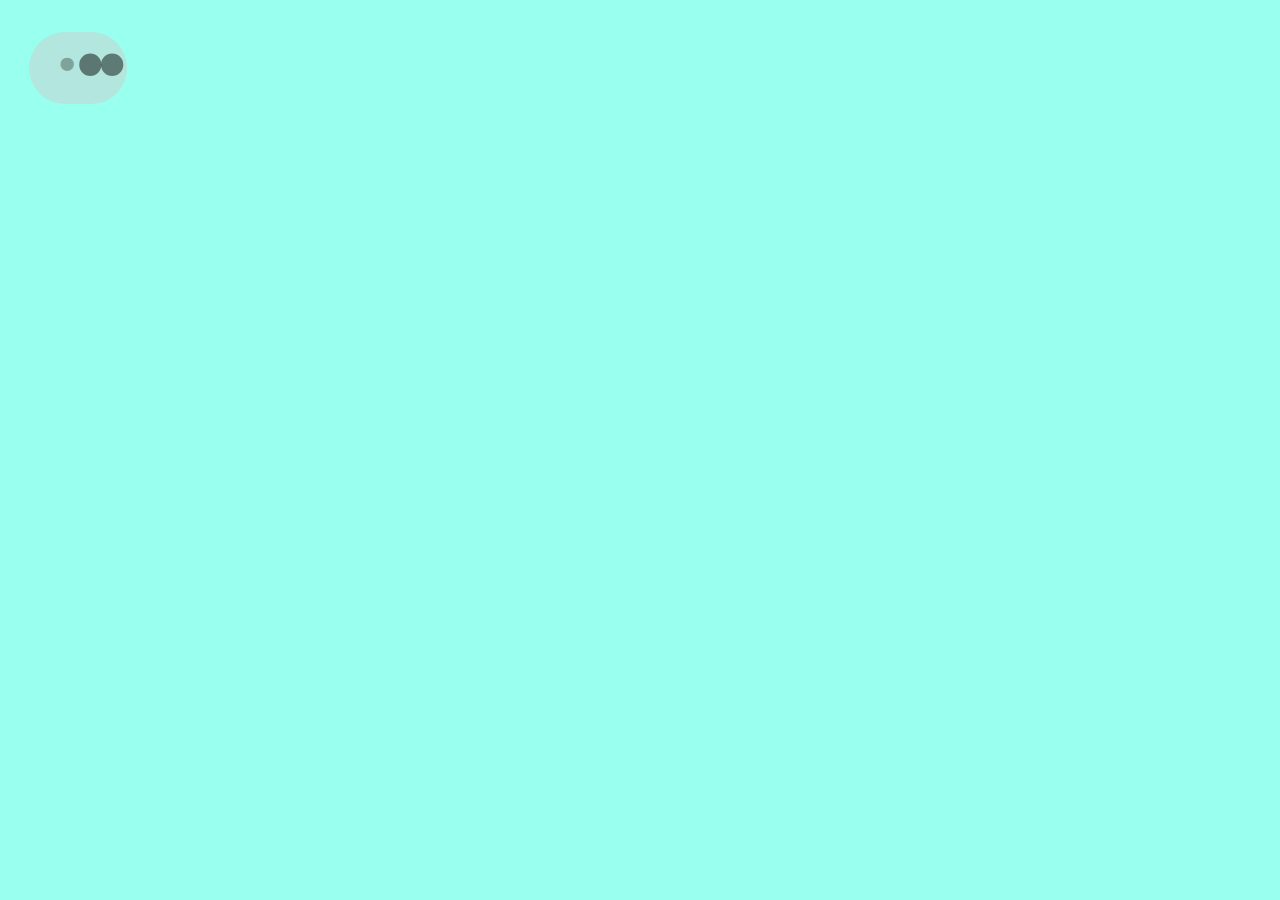
==== commit 641f261f: "index.html" ====
--- a/index.html
+++ b/index.html
@@ -1,12 +1,12 @@
 <!doctype html>
-<!-- Animation by Jay Hill -->
+<!-- Animation by Jay H -->
 
 <head>
-  <title>Jay Hill</title>
+  <title>Jay H</title>
   <meta charset="utf-8">
   <meta name="viewport" content="width=device-width, initial-scale=1, maximum-scale=1" />
   <meta name="description" content="I design and code things on the web." />
-  <meta property="og:site_name" content="nghiepit.pro" />
+  <meta property="og:site_name" content="jayhill365.github.io" />
   <meta property="og:title" content="Jay Hill" />
   <meta property="og:description" content="I design and code things on the web." />
   <meta property="og:type" content="website" />
